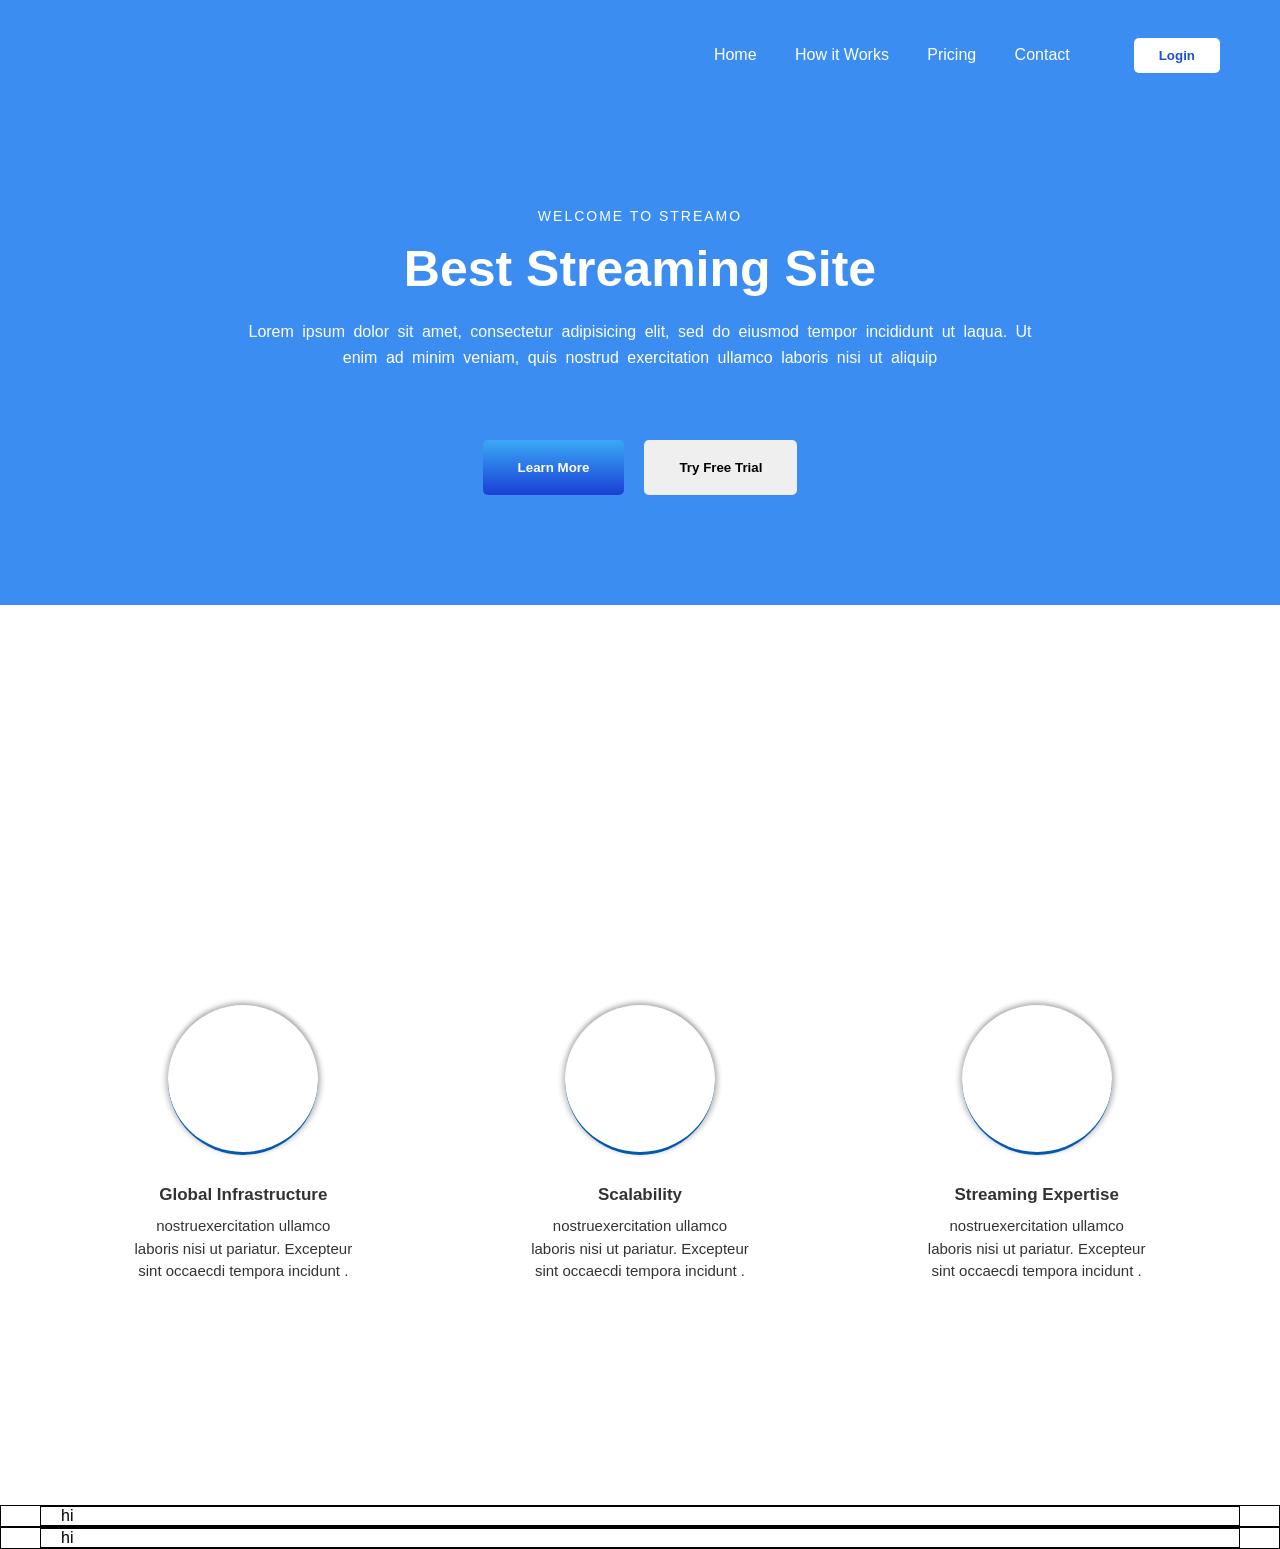
==== first-temp.html @ f2e46b29 "My first template My First template by using Html and css" ====
<!DOCTYPE html>
<html lang="en">

<head>
    <meta charset="UTF-8">
    <meta name="viewport" content="width=device-width, initial-scale=1.0">
    <link rel="stylesheet" href="first-temp.css">
    <!-- <link rel="stylesheet" href="streamo-style.css"> -->
    <title>Document</title>
    <style>
        * {
            margin: 0px;
            padding: 0px;
            box-sizing: border-box;
            font-family: "Poppins", sans-serif;
        }
        body {
            min-height: 100vh;
            display: flex;
            flex-direction: column;
            justify-content: space-between;
            background-color: #ffff;
            overflow-x: hidden;
        }
        .border {
            border: 1px solid black;
        }
        .container {
            max-width: 1200px;
            width: 100%;
            margin: 0 auto;
            padding: 0 20px;
        }
        .header {
            min-height: 600px;
            height: 100%;
            background-color: #3b8df2;
            position: relative;
        }
        .flex {
            display: flex;
            align-items: center;
            justify-content: space-between;
            flex-wrap: wrap;
        }
        .logo {
            background-image: url(imgs/streamo-\ logo.webp);
            width: clamp(120px, 15vw, 180px);
            height: clamp(35px, 5vw, 50px);
            background-position: center;
            background-repeat: no-repeat;
            background-size: contain;
        }
        .services ul {
            display: flex;
            list-style-type: none;
            gap: clamp(15px, 3vw, 40px);
        }
        .services ul li a {
            text-decoration: none;
            color: #ffff;
        }
        .right-nav {
            display: flex;
            justify-content: space-evenly;
            align-items: center;
            gap: clamp(15px, 5vw, 100px);
            flex-wrap: wrap;
        }
        .nav-btn button {
            background-color: white;
            color: #1a4fd6;
            padding: 10px 25px;
            border: none;
            border-radius: 5px;
            cursor: pointer;
            font-weight: 600;
        }
        .menu-icon {
            display: none;
            font-size: 28px;
            color: white;
            cursor: pointer;
        }
        .hero-text {
            text-align: center;
            color: white;
            padding: clamp(40px, 10vw, 150px) 20px clamp(60px, 8vw, 100px);
        }
        .hero-text .welcome {
            font-size: clamp(12px, 1.5vw, 14px);
            letter-spacing: 2px;
            margin-bottom: 15px;
        }
        .hero-text h1 {
            font-size: clamp(26px, 5vw, 50px);
            font-weight: 900;
            margin-bottom: 20px;
            line-height: 1.2;
        }
        .hero-text .para {
            font-size: clamp(14px, 1.5vw, 16px);
            max-width: 800px;
            margin: 0 auto;
            word-spacing: 4px;
            line-height: 1.6;
        }
        .btn-main {
            padding-top: 60px;
            display: flex;
            flex-wrap: wrap;
            justify-content: center;
        }
        .btn {
            /* padding: 20px 35px; */
            padding: clamp(12px, 2vw, 20px) clamp(25px, 3vw, 35px);
            border-radius: 5px;
            border: none;
            margin: 10px;
            font-weight: 600;
        }
        .primary-btn {
            background-image: linear-gradient(to bottom, #3aa8f5, #1a3fd6);
            color: white;
        }
        .primary-btn:hover {
            background-image: linear-gradient(to top, #3aa8f5, #1a3fd6);
        }
        .secondary-btn:hover {
            background-image: linear-gradient(to top, #3aa8f5, #1a3fd6);
        }
        main.bg {
            /* background-image: url(imgs/wave_imagebg.); */
            background-position: center bottom 100px;
            background-size: cover;
            background-repeat: no-repeat;
            min-height: 100vh;
            width: 100%;
        }
        .laptop-img {
            aspect-ratio: 500 / 300;
            width: 90%;
            max-width: 500px;
            background-image: url(imgs/streamo-laptop.webp);
            background-position: right;
            background-size: 100%;
        }
        .center {
            display: flex;
            align-items: center;
            justify-content: center;
        }
        .circles {
            /* padding-top: 100px; */
             padding-top: clamp(60px, 8vw, 100px);
            justify-content: space-around;
            max-width: 1200px;
            width: 100%;
            gap: 30px;
        }
        .circle {
            max-width: 300px;
            width: 100%;
            aspect-ratio: 300/300;
            display: flex;
            flex-direction: column;
            align-items: center;
            text-align: center;
        }
        .circle-head {
            /* height: 150px; */
            max-width: 150px;
            width: 100%;
            aspect-ratio: 150/150;
            box-shadow:
                -5px 0 5px -2px rgba(82, 80, 80, 0.3),
                5px 0 5px -2px rgba(43, 42, 42, 0.3),
                0 -5px 5px -2px rgba(53, 52, 52, 0.3);
            border-bottom: 3px solid #0259ae;
            border-radius: 50%;
        }
        .img1-position {
            background-image: url(imgs/circle-1.webp);
            background-repeat: no-repeat;
            background-position: center;
            background-size: 50%;
        }
        .img2-position {
            background-image: url(imgs/circle-2.webp);
            background-repeat: no-repeat;
            background-position: center;
            background-size: 50%;
        }
        .img3-position {
            background-image: url(imgs/circle-3.webp);
            background-repeat: no-repeat;
            background-position: center;
            background-size: 50%;
        }
        .circle-body {
            padding-top: 30px;
            color: #333333;
            font-weight:clamp(100,2vw, 200);
            font-size: clamp(13px, 2vw, 17px);
        }
        .circle-footer {
            padding-top: 10px;
            line-height: 1.5;
            text-align: center;
            color: #333333;
            font-weight:200;
            font-size: clamp(10px, 2vw, 15px);
            max-width: 220px;
            width:100% ;    
        }
    </style>

</head>

<body>
    <header class=" header ">
        <div class="container ctrl  " style="padding-top: 30px;">
            <div class="nav flex ">
                <div class="logo"></div>
                <div class="right-nav">
                    <div class="services ">
                        <ul>
                            <li><a href="#">Home</a></li>
                            <li><a href="#">How it Works</a></li>
                            <li><a href="#">Pricing</a></li>
                            <li><a href="#">Contact</a></li>
                        </ul>
                    </div>
                    <div class="nav-btn">
                        <button>Login</button>
                    </div>
                    <div class="menu-icon" onclick="document.querySelector('.services').classList.toggle('show-menu')">☰
                    </div>
                </div>
            </div>
            <div class="hero-text">
                <p class="welcome">WELCOME TO STREAMO</p>
                <h1>Best Streaming Site</h1>
                <p class="para">Lorem ipsum dolor sit amet, consectetur adipisicing elit, sed do eiusmod tempor
                    incididunt ut laqua. Ut enim ad minim veniam, quis nostrud exercitation ullamco laboris nisi ut
                    aliquip</p>
                <div class="btn-main">
                    <button class="primary-btn btn">Learn More</button>
                    <button class="secondary-btn btn">Try Free Trial</button>
                </div>
            </div>
        </div>
    </header>
    <main class="bg">
        <div class="container  center">

            <div class="laptop-img"></div>
        </div>
        <div class="circles container center">
            <div class="circle">
                <div class="circle-head img1-position">

                </div>
                <div class="circle-body">
                    <strong>Global Infrastructure</strong>
                </div>
                <div class="circle-footer">
                    <p>nostruexercitation ullamco laboris nisi ut pariatur. Excepteur sint occaecdi tempora incidunt .
                    </p>
                </div>
            </div>
            <div class="circle">
                <div class="circle-head img2-position"></div>
                <div class="circle-body "><strong>Scalability</strong></div>
                <div class="circle-footer">
                    <p>nostruexercitation ullamco laboris nisi ut pariatur. Excepteur sint occaecdi tempora incidunt .
                    </p>
                </div>
            </div>
            <div class="circle">
                <div class="circle-head img3-position"></div>
                <div class="circle-body"><strong>Streaming Expertise</strong></div>
                <div class="circle-footer">
                    <p>nostruexercitation ullamco laboris nisi ut pariatur. Excepteur sint occaecdi tempora incidunt .
                    </p>
                </div>
            </div>
        </div>




    </main>
    <section class="border">
        <div class="container border">
            hi
        </div>
    </section>
    <footer class="border">
        <div class="container border">
            hi
        </div>
    </footer>
</body>

</html>
---- first-temp.css ----
@media screen and (max-width: 860px) {
    .services {
        display: none;
    }

    .menu-icon {
        display: block;
    }

    .services.show-menu {
        display: block;
        position: absolute;
        top: 70px;
        left: 0;
        width: 100%;
        background: #1a4fd6;
        padding: 20px;
        z-index: 10;
    }

    .services.show-menu ul {
        flex-direction: column;
        gap: 15px;
    }

    .hero-text .para {
        text-align: center;
    }
}
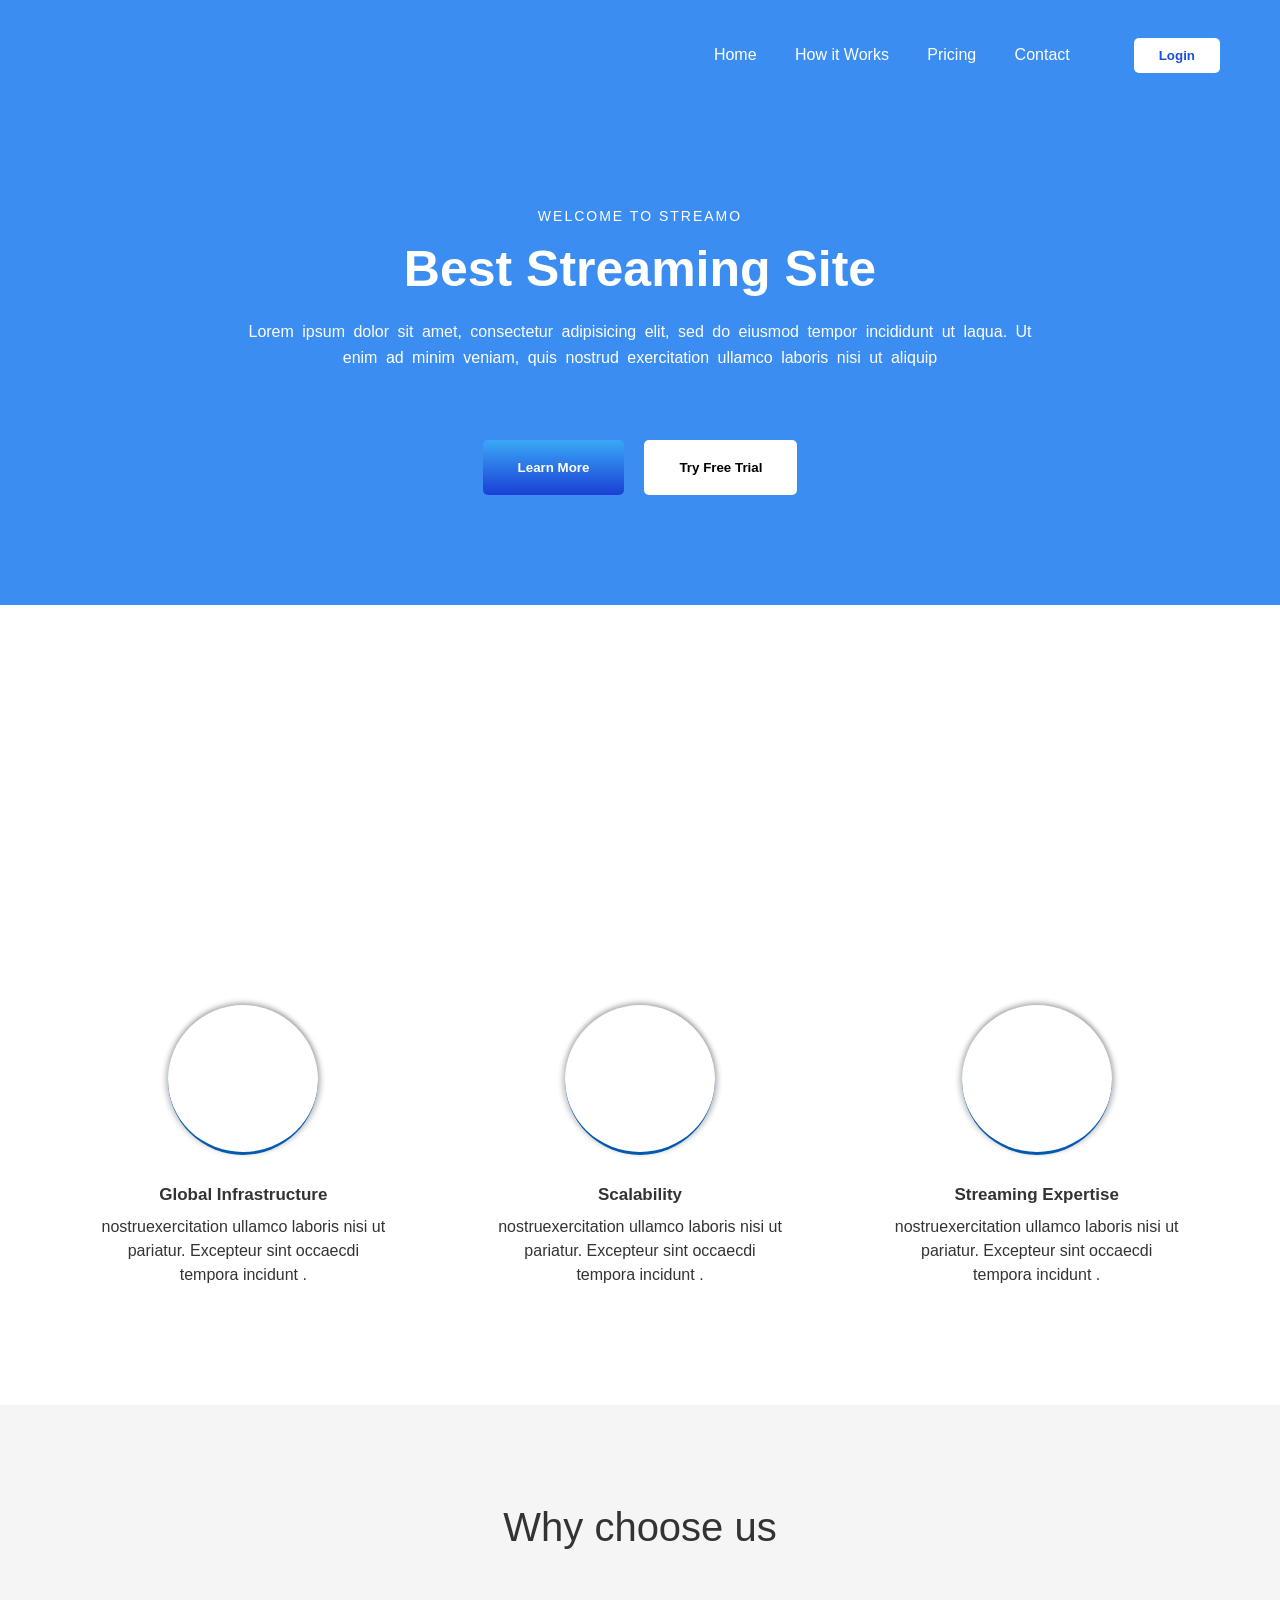
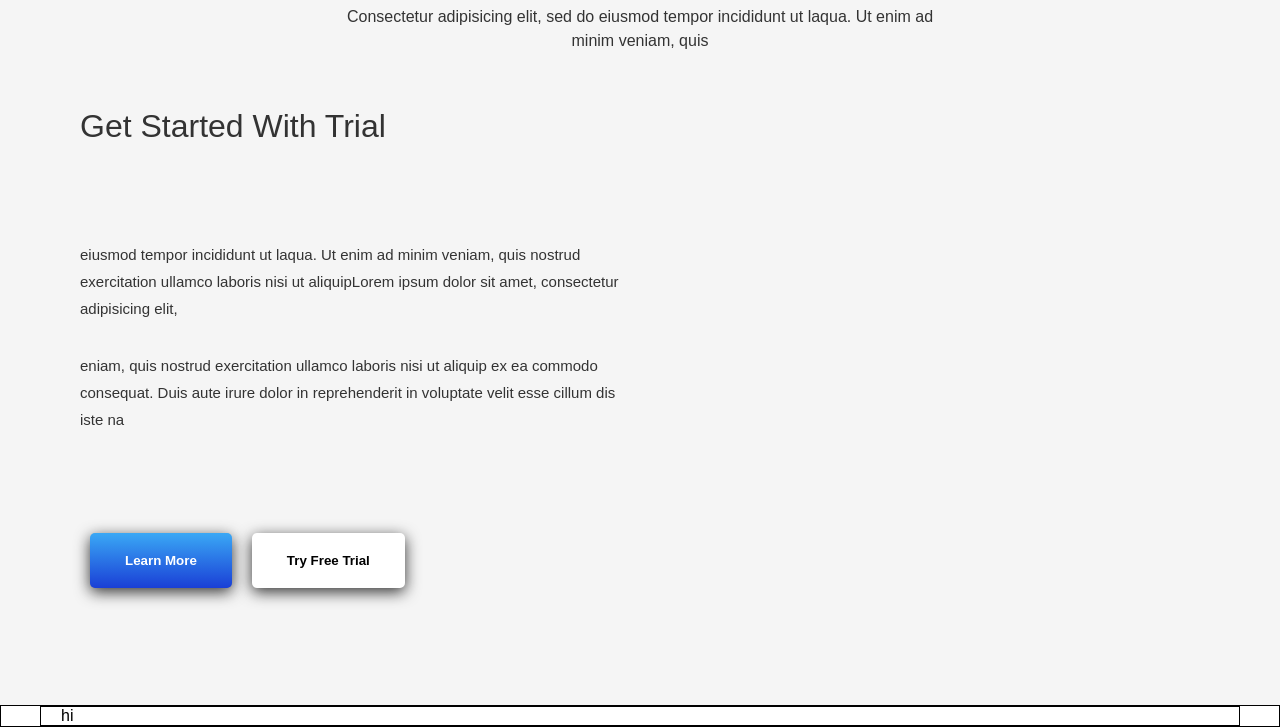
==== commit e25516ea: "Update first-temp.html Add more things and make it more better" ====
--- a/first-temp.html
+++ b/first-temp.html
@@ -5,8 +5,7 @@
     <meta charset="UTF-8">
     <meta name="viewport" content="width=device-width, initial-scale=1.0">
     <link rel="stylesheet" href="first-temp.css">
-    <!-- <link rel="stylesheet" href="streamo-style.css"> -->
-    <title>Document</title>
+    <title>Strmo-Template</title>
     <style>
         * {
             margin: 0px;
@@ -14,6 +13,7 @@
             box-sizing: border-box;
             font-family: "Poppins", sans-serif;
         }
+
         body {
             min-height: 100vh;
             display: flex;
@@ -22,27 +22,32 @@
             background-color: #ffff;
             overflow-x: hidden;
         }
+
         .border {
             border: 1px solid black;
         }
+
         .container {
             max-width: 1200px;
             width: 100%;
             margin: 0 auto;
             padding: 0 20px;
         }
+
         .header {
             min-height: 600px;
             height: 100%;
             background-color: #3b8df2;
             position: relative;
         }
+
         .flex {
             display: flex;
             align-items: center;
             justify-content: space-between;
             flex-wrap: wrap;
         }
+
         .logo {
             background-image: url(imgs/streamo-\ logo.webp);
             width: clamp(120px, 15vw, 180px);
@@ -51,15 +56,18 @@
             background-repeat: no-repeat;
             background-size: contain;
         }
+
         .services ul {
             display: flex;
             list-style-type: none;
             gap: clamp(15px, 3vw, 40px);
         }
+
         .services ul li a {
             text-decoration: none;
             color: #ffff;
         }
+
         .right-nav {
             display: flex;
             justify-content: space-evenly;
@@ -67,6 +75,7 @@
             gap: clamp(15px, 5vw, 100px);
             flex-wrap: wrap;
         }
+
         .nav-btn button {
             background-color: white;
             color: #1a4fd6;
@@ -76,28 +85,33 @@
             cursor: pointer;
             font-weight: 600;
         }
+
         .menu-icon {
             display: none;
             font-size: 28px;
             color: white;
             cursor: pointer;
         }
+
         .hero-text {
             text-align: center;
             color: white;
             padding: clamp(40px, 10vw, 150px) 20px clamp(60px, 8vw, 100px);
         }
+
         .hero-text .welcome {
             font-size: clamp(12px, 1.5vw, 14px);
             letter-spacing: 2px;
             margin-bottom: 15px;
         }
+
         .hero-text h1 {
             font-size: clamp(26px, 5vw, 50px);
             font-weight: 900;
             margin-bottom: 20px;
             line-height: 1.2;
         }
+
         .hero-text .para {
             font-size: clamp(14px, 1.5vw, 16px);
             max-width: 800px;
@@ -105,12 +119,14 @@
             word-spacing: 4px;
             line-height: 1.6;
         }
+
         .btn-main {
             padding-top: 60px;
             display: flex;
             flex-wrap: wrap;
             justify-content: center;
         }
+
         .btn {
             /* padding: 20px 35px; */
             padding: clamp(12px, 2vw, 20px) clamp(25px, 3vw, 35px);
@@ -119,24 +135,31 @@
             margin: 10px;
             font-weight: 600;
         }
+
         .primary-btn {
             background-image: linear-gradient(to bottom, #3aa8f5, #1a3fd6);
             color: white;
         }
+
         .primary-btn:hover {
             background-image: linear-gradient(to top, #3aa8f5, #1a3fd6);
         }
+          .secondary-btn{
+            background-color: #ffffff;
+          }
         .secondary-btn:hover {
             background-image: linear-gradient(to top, #3aa8f5, #1a3fd6);
         }
+
         main.bg {
             /* background-image: url(imgs/wave_imagebg.); */
             background-position: center bottom 100px;
             background-size: cover;
             background-repeat: no-repeat;
-            min-height: 100vh;
-            width: 100%;
-        }
+            /* min-height: 100vh; */
+            width: 100%;
+        }
+
         .laptop-img {
             aspect-ratio: 500 / 300;
             width: 90%;
@@ -145,19 +168,24 @@
             background-position: right;
             background-size: 100%;
         }
+
         .center {
             display: flex;
             align-items: center;
             justify-content: center;
         }
+
         .circles {
             /* padding-top: 100px; */
-             padding-top: clamp(60px, 8vw, 100px);
+            padding-top: clamp(60px, 8vw, 100px);
             justify-content: space-around;
             max-width: 1200px;
+            flex-wrap: wrap;
             width: 100%;
             gap: 30px;
-        }
+            margin-bottom: 100px;
+        }
+
         .circle {
             max-width: 300px;
             width: 100%;
@@ -167,6 +195,7 @@
             align-items: center;
             text-align: center;
         }
+
         .circle-head {
             /* height: 150px; */
             max-width: 150px;
@@ -179,39 +208,157 @@
             border-bottom: 3px solid #0259ae;
             border-radius: 50%;
         }
+
         .img1-position {
             background-image: url(imgs/circle-1.webp);
             background-repeat: no-repeat;
             background-position: center;
             background-size: 50%;
         }
+
         .img2-position {
             background-image: url(imgs/circle-2.webp);
             background-repeat: no-repeat;
             background-position: center;
             background-size: 50%;
         }
+
         .img3-position {
             background-image: url(imgs/circle-3.webp);
             background-repeat: no-repeat;
             background-position: center;
             background-size: 50%;
         }
+
         .circle-body {
             padding-top: 30px;
             color: #333333;
-            font-weight:clamp(100,2vw, 200);
+            font-weight: clamp(100, 2vw, 200);
             font-size: clamp(13px, 2vw, 17px);
         }
+
         .circle-footer {
             padding-top: 10px;
             line-height: 1.5;
             text-align: center;
             color: #333333;
-            font-weight:200;
-            font-size: clamp(10px, 2vw, 15px);
-            max-width: 220px;
-            width:100% ;    
+            font-weight: 200;
+            font-size: clamp(14px, 1.5vw, 16px);
+            max-width: 290px;
+            width: 100%;
+        }
+
+        /* section are starting  in below  */
+        section {
+            background-color: whitesmoke;
+            min-height: 100vh;
+        }
+
+        .height {
+            min-height: 100vh;
+        }
+
+        .s-center {
+            display: flex;
+            flex-direction: column;
+            text-align: center;
+            align-items: center;
+            justify-content: center;
+        }
+
+        .chose-msg {
+            margin-top: 100px;
+        }
+
+        .chose-msg strong {
+
+            font-size: 40px;
+            font-weight: normal;
+            text-align: center;
+            color: #333333;
+        }
+
+        .wave-line {
+            max-width: 200px;
+            width: 100%;
+            height: 35px;
+            margin: 0 auto;
+            background-image: url(imgs/wave_line.png);
+            background-repeat: no-repeat;
+            background-position: center;
+            background-size: 200px;
+       
+        }
+
+        .chose-msg p {
+            max-width: 600px;
+            width: 100%;
+            padding-top: 20px;
+            line-height: 1.5;
+            word-spacing: 2%;
+            color: #333333;
+        }
+
+        .bg-img-ctrl {
+            display: flex;
+            justify-content: space-between;
+            align-items: center;
+            min-height: 600px;
+        }
+
+        .left-box {
+            max-width: 550px;
+            width: 100%;
+            aspect-ratio: 1/1;
+            text-align: left;
+            display: flex;
+             flex-direction: column; 
+            justify-content: space-evenly;
+            align-items: flex-start;
+            order: 1;
+            
+        }
+
+        .right-box {
+            order: 2;
+            max-width: 550px;
+            width: 100%;
+            aspect-ratio: 1/1;
+            background-image: url(imgs/stremo-laptop-2.png);
+            background-size: contain;
+            background-repeat: no-repeat;
+            background-position: center;
+            /* padding-left: -100px; */
+        }
+        
+        .wave-line-left{
+             max-width: 200px;
+            width: 100%;
+            height: 35px;
+            background-image: url(imgs/wave_line.png);
+            background-repeat: no-repeat;
+            background-position: center;
+            background-size: 350px;
+        }
+
+        .left-box strong {
+            font-size: clamp(32px,2vw,40px);
+            font-weight: normal;
+            text-align: left;
+            color: #333333;
+        }
+        
+        .text{
+            font-size:clamp(15px, 1vw,20px);
+            font-weight: 400;
+            color: #333333;
+            line-height: 1.8;
+            max-width: 600px;
+            width: 100%;
+            text-align: left;
+        }
+        .box-shadow{
+             box-shadow: 0 4px 15px rgba(0,0,0,0.8);
         }
     </style>
 
@@ -286,14 +433,30 @@
                 </div>
             </div>
         </div>
-
-
-
-
     </main>
-    <section class="border">
-        <div class="container border">
-            hi
+    <section >
+        <div class="container  s-center ">
+            <div class="chose-msg">
+                <strong>Why choose us</strong>
+                <div class="wave-line"></div>
+                <p>Consectetur adipisicing elit, sed do eiusmod tempor incididunt ut laqua. Ut enim ad minim veniam,
+                    quis</p>
+            </div>
+            <div class="bg-img-ctrl container">
+                <div class="left-box">
+                    <strong>Get Started With Trial</strong>
+                    <div class="wave-line-left"></div>
+                    <p class="text">eiusmod tempor incididunt ut laqua. Ut enim ad minim veniam, quis nostrud exercitation ullamco
+                        laboris nisi ut aliquipLorem ipsum dolor sit amet, consectetur adipisicing elit,</p>
+                    <p class="text">eniam, quis nostrud exercitation ullamco laboris nisi ut aliquip ex ea commodo consequat. Duis
+                        aute irure dolor in reprehenderit in voluptate velit esse cillum dis iste na</p>
+                         <div class="btn-main">
+                    <button class="primary-btn btn box-shadow">Learn More</button>
+                    <button class="secondary-btn btn box-shadow">Try Free Trial</button>
+                </div>                
+                    </div>
+                <div class="right-box"></div>
+            </div>
         </div>
     </section>
     <footer class="border">
@@ -303,4 +466,4 @@
     </footer>
 </body>
 
-</html>+</html>
